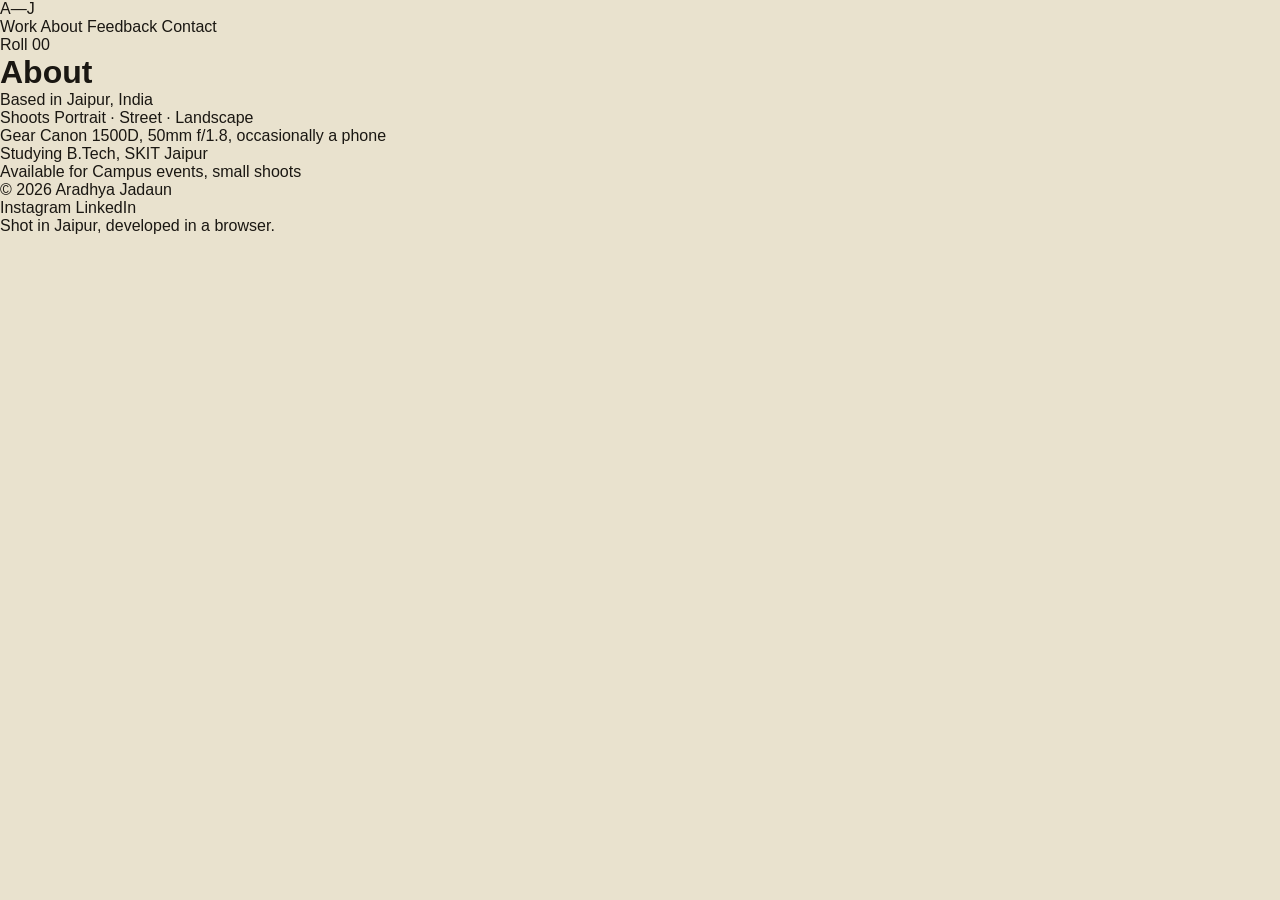
==== about.html @ 33d5e40a "Add About page with HTML structure This file contains the HTML structure for the About page, includi" ====
<!DOCTYPE html>
<html lang="en">
<head>
<meta charset="UTF-8">
<meta name="viewport" content="width=device-width, initial-scale=1.0">
<title>About — ARADHYA Photography</title>
<meta name="description" content="Photography portfolio of Aradhya Jadaun — portraits, street, and landscape work shot in Jaipur, India.">
<link rel="stylesheet" href="style.css">
</head>
<body>

<nav class="navbar">
  <a href="index.html" class="logo">A—J</a>
  <div class="nav-links">
    <a href="work.html">Work</a>
    <a href="about.html">About</a>
    <a href="feedback.html">Feedback</a>
    <a href="contact.html">Contact</a>
  </div>
</nav>

<main class="page-content">
  <p class="roll-label">Roll 00</p>
  <h1>About</h1>

  <div class="about-details">
    <div class="detail-row">
      <span class="detail-label">Based in</span>
      <span class="detail-value">Jaipur, India</span>
    </div>
    <div class="detail-row">
      <span class="detail-label">Shoots</span>
      <span class="detail-value">Portrait · Street · Landscape</span>
    </div>
    <div class="detail-row">
      <span class="detail-label">Gear</span>
      <span class="detail-value">Canon 1500D, 50mm f/1.8, occasionally a phone</span>
    </div>
    <div class="detail-row">
      <span class="detail-label">Studying</span>
      <span class="detail-value">B.Tech, SKIT Jaipur</span>
    </div>
    <div class="detail-row">
      <span class="detail-label">Available for</span>
      <span class="detail-value">Campus events, small shoots</span>
    </div>
  </div>
</main>

<footer>
  <p>© 2026 Aradhya Jadaun</p>
  <div class="footer-links">
    <a href="https://instagram.com/yourhandle" target="_blank">Instagram</a>
    <a href="https://linkedin.com/in/yourhandle" target="_blank">LinkedIn</a>
  </div>
  <p class="footer-note">Shot in Jaipur, developed in a browser.</p>
</footer>

<script src="script.js"></script>
</body>
</html>
---- style.css ----
/* =========================================================
   TOKENS — "Contact Sheet" design system
   Palette pulled from an actual photographic process: warm
   exposed paper + ink black, with cyanotype blue (the oldest
   photo-printing process — Prussian blue on paper) as the
   single accent instead of the usual terracotta/cream combo.
   ========================================================= */
:root {
  --paper:      #E9E2CE;
  --paper-2:    #DCD2B4;
  --ink:        #1A1712;
  --ink-soft:   #3B3527;
  --ash:        #756D58;
  --frame-line: #C7BC9B;
  --cyan:  #2955A3;
  --cyan-dim: #1E3E7D;

  --font-display: 'Fraunces', serif;
  --font-ui:      'Space Grotesk', sans-serif;
  --font-mono:    'IBM Plex Mono', monospace;

  --max: 1180px;
}

* { margin: 0; padding: 0; box-sizing: border-box; }

html { scroll-behavior: smooth; }

body {
  background: var(--paper);
  color: var(--ink);
  font-family: var(--font-ui);
  overflow-x: hidden;
  position: relative;
}

@media (prefers-reduced-motion: reduce) {
  html { scroll-behavior: auto; }
  * { animation-duration: 0.01ms !important; transition-duration: 0.01ms !important; }
}

a { color: inherit; text-decoration: none; }

/* film grain texture overlay */

/* =========================================================
   SCROLL PROGRESS — thin filmstrip-style bar tracking scroll
   ========================================================= */
.scroll-progress {
  position: fixed; top: 0; left: 0; height: 3px;
  width: 0%; z-index: 1000;
  background: var(--cyan);
  transition: width 0.1s linear;
}

/* =========================================================
   PAGE LOAD — subtle "developing" fade-in, pure CSS so it
   always plays even if JS is slow to attach.
   ========================================================= */
body {
  animation: developIn 0.7s ease forwards;
}
@keyframes developIn {
  from { opacity: 0; }
  to   { opacity: 1; }
}

.grain {
  position: fixed; inset: 0; pointer-events: none; z-index: 999;
  opacity: 0.045; mix-blend-mode: multiply;
  background-image: url("data:image/svg+xml,%3Csvg xmlns='http://www.w3.org/2000/svg' width='120' height='120'%3E%3Cfilter id='n'%3E%3CfeTurbulence type='fractalNoise' baseFrequency='0.9' numOctaves='2' stitchTiles='stitch'/%3E%3C/filter%3E%3Crect width='100%25' height='100%25' filter='url(%23n)'/%3E%3C/svg%3E");
}

.eyebrow {
  font-family: var(--font-mono);
  font-size: 0.72rem;
  letter-spacing: 0.14em;
  text-transform: uppercase;
  color: var(--cyan);
}

.frame-no {
  font-family: var(--font-mono);
  font-size: 0.72rem;
  color: var(--ash);
}

/* =========================================================
   NAV
   ========================================================= */
.nav {
  position: sticky; top: 0; z-index: 100;
  display: flex; align-items: center; justify-content: space-between;
  padding: 1.4rem clamp(1.2rem, 5vw, 3.5rem);
  background: rgba(237, 234, 226, 0.86);
  backdrop-filter: blur(8px);
  border-bottom: 1px solid var(--frame-line);
}

.nav__mark {
  font-family: var(--font-display);
  font-weight: 600;
  font-size: 1.3rem;
  letter-spacing: 0.02em;
  display: flex;
  align-items: center;
}
.nav__logo {
  width: 40px;
  height: 40px;
  display: block;
  transition: transform 0.3s ease;
}
.nav__mark:hover .nav__logo { transform: rotate(8deg); }

.nav__links { display: flex; gap: 2.4rem; font-size: 0.92rem; }
.nav__links a { position: relative; padding-bottom: 2px; }
.nav__links a::after {
  content: ""; position: absolute; left: 0; bottom: -2px;
  width: 0; height: 1px; background: var(--cyan);
  transition: width 0.25s ease;
}
.nav__links a:hover::after { width: 100%; }
.nav__links a.active-link { color: var(--cyan); }
.nav__links a.active-link::after { width: 100%; }

/* =========================================================
   PAGE HEAD — small heading strip used on inner pages
   ========================================================= */
.page-head {
  max-width: var(--max);
  margin: 0 auto;
  padding: clamp(3rem, 7vw, 5rem) clamp(1.2rem, 5vw, 3.5rem) 0;
}
.page-head__title {
  font-family: var(--font-display);
  font-weight: 500;
  font-size: clamp(2.4rem, 6vw, 4rem);
  margin-top: 0.5rem;
}

/* =========================================================
   TEASER CARDS — homepage links out to the other pages
   ========================================================= */
.teaser {
  max-width: var(--max);
  margin: 0 auto;
  padding: clamp(3rem, 7vw, 5rem) clamp(1.2rem, 5vw, 3.5rem) 5rem;
}
.teaser__grid {
  display: grid;
  grid-template-columns: repeat(3, 1fr);
  gap: 1px;
  background: var(--frame-line);
  border: 1px solid var(--frame-line);
}
.teaser__card {
  background: var(--paper);
  padding: 2.2rem 1.8rem;
  display: flex; flex-direction: column; gap: 0.5rem;
  transition: background 0.2s ease;
}
.teaser__card:hover { background: var(--paper-2); }
.teaser__card h3 {
  font-family: var(--font-display);
  font-weight: 500;
  font-size: 1.4rem;
  margin-top: 0.6rem;
}
.teaser__card p {
  font-size: 0.88rem;
  color: var(--ink-soft);
  line-height: 1.5;
}
@media (max-width: 700px) {
  .teaser__grid { grid-template-columns: 1fr; }
}

.nav__toggle { display: none; flex-direction: column; gap: 5px; background: none; border: none; cursor: pointer; }
.nav__toggle span { width: 22px; height: 1.5px; background: var(--ink); }

/* =========================================================
   HERO + FILMSTRIP
   ========================================================= */
.hero {
  padding: clamp(3rem, 8vw, 6rem) clamp(1.2rem, 5vw, 3.5rem) 2rem;
  max-width: var(--max);
  margin: 0 auto;
}

.hero__title {
  font-family: var(--font-display);
  font-weight: 500;
  font-size: clamp(2.6rem, 7vw, 5rem);
  line-height: 1.02;
  margin: 0.8rem 0 1.4rem;
  max-width: 12ch;
}

.hero__sub {
  max-width: 46ch;
  color: var(--ink-soft);
  font-size: 1.02rem;
  line-height: 1.6;
  margin-bottom: 1.8rem;
}

.hero__cta {
  font-family: var(--font-mono);
  font-size: 0.85rem;
  border-bottom: 1px solid var(--ink);
  padding-bottom: 3px;
  transition: color 0.2s ease, border-color 0.2s ease;
}
.hero__cta:hover { color: var(--cyan); border-color: var(--cyan); }

/* the filmstrip: a horizontally auto-scrolling reel of frames,
   sprocket holes top & bottom, signature element of the page */
.filmstrip {
  margin-top: 3.2rem;
  background: var(--ink);
  border-radius: 6px;
  padding: 14px 0;
  overflow: hidden;
  position: relative;
}
.filmstrip::before, .filmstrip::after {
  content: "";
  position: absolute; left: 0; right: 0; height: 14px;
  background-image: radial-gradient(circle, var(--paper) 3px, transparent 3.2px);
  background-size: 28px 14px;
  background-position: 6px center;
}
.filmstrip::before { top: 0; }
.filmstrip::after { bottom: 0; }

.filmstrip__track {
  display: flex;
  gap: 10px;
  padding: 0 10px;
  width: max-content;
  animation: scrollFilm 34s linear infinite;
}
.filmstrip:hover .filmstrip__track { animation-play-state: paused; }

.filmstrip__frame {
  width: 150px; height: 190px;
  flex-shrink: 0;
  border: 1px solid #46433d;
  overflow: hidden;
  position: relative;
}
.filmstrip__frame img { width: 100%; height: 100%; object-fit: cover; filter: grayscale(0.35) contrast(1.05); }
.filmstrip__frame span {
  position: absolute; bottom: 4px; left: 6px;
  font-family: var(--font-mono); font-size: 0.62rem; color: var(--paper);
  opacity: 0.75;
}

@keyframes scrollFilm {
  from { transform: translateX(0); }
  to   { transform: translateX(-50%); }
}

/* =========================================================
   ABOUT
   ========================================================= */
.about {
  max-width: var(--max);
  margin: 0 auto;
  padding: clamp(4rem, 8vw, 7rem) clamp(1.2rem, 5vw, 3.5rem);
  display: grid;
  grid-template-columns: 140px 1fr;
  gap: 2rem;
  border-top: 1px solid var(--frame-line);
}

.about__label { display: flex; flex-direction: column; gap: 0.4rem; }

.about__lead {
  font-family: var(--font-display);
  font-style: italic;
  font-size: clamp(1.3rem, 2.4vw, 1.7rem);
  line-height: 1.45;
  max-width: 34ch;
  margin-bottom: 2.2rem;
  color: var(--ink-soft);
}

.about__meta { max-width: 40ch; }
.meta__row {
  display: flex; justify-content: space-between; gap: 1rem;
  padding: 0.75rem 0;
  border-top: 1px solid var(--frame-line);
  font-size: 0.9rem;
}
.meta__row span:first-child { color: var(--ash); font-family: var(--font-mono); font-size: 0.78rem; }
.meta__row:last-child { border-bottom: 1px solid var(--frame-line); }

/* =========================================================
   WORK / CONTACT SHEET
   ========================================================= */
.work {
  max-width: var(--max);
  margin: 0 auto;
  padding: clamp(3rem, 6vw, 5rem) clamp(1.2rem, 5vw, 3.5rem) 5rem;
}

.work__head {
  display: flex; justify-content: space-between; align-items: flex-end;
  flex-wrap: wrap; gap: 1.4rem;
  margin-bottom: 2.4rem;
}

.work__title {
  font-family: var(--font-display);
  font-weight: 500;
  font-size: clamp(1.8rem, 3.6vw, 2.6rem);
  margin-top: 0.3rem;
}

.filters { display: flex; gap: 0.5rem; }
.filter {
  font-family: var(--font-mono);
  font-size: 0.78rem;
  background: transparent;
  border: 1px solid var(--frame-line);
  border-radius: 20px;
  padding: 0.4rem 0.9rem;
  cursor: pointer;
  color: var(--ink-soft);
  transition: all 0.2s ease;
}
.filter:hover { border-color: var(--ink); }
.filter.active { background: var(--ink); color: var(--paper); border-color: var(--ink); }

.sheet {
  display: grid;
  grid-template-columns: repeat(3, 1fr);
  gap: 1.6rem;
}

.frame {
  position: relative;
  cursor: pointer;
  opacity: 0;
  transform: translateY(18px);
  transition: opacity 0.6s ease, transform 0.6s ease;
}
.frame.in-view { opacity: 1; transform: translateY(0); }
.frame.hide { display: none; }
.frame--wide { grid-column: span 2; }

.frame__id {
  position: absolute; top: 8px; left: 8px; z-index: 2;
  font-family: var(--font-mono); font-size: 0.68rem;
  color: var(--paper); background: rgba(27,25,23,0.55);
  padding: 2px 6px; border-radius: 2px;
}

.frame__img {
  aspect-ratio: 4 / 5;
  overflow: hidden;
  background: var(--paper-2);
  border: 1px solid var(--frame-line);
}
.frame--wide .frame__img { aspect-ratio: 16 / 10; }

.frame__img img {
  width: 100%; height: 100%; object-fit: cover; display: block;
  filter: grayscale(0.08) contrast(1.03);
  transition: transform 0.5s ease, filter 0.4s ease;
}
.frame:hover .frame__img img { transform: scale(1.045); filter: grayscale(0) contrast(1.06); }

.frame__exif {
  font-family: var(--font-mono);
  font-size: 0.68rem;
  color: var(--ash);
  letter-spacing: 0.01em;
  padding-top: 0.5rem;
}

@media (max-width: 860px) {
  .sheet { grid-template-columns: repeat(2, 1fr); }
  .frame--wide { grid-column: span 2; }
}
@media (max-width: 540px) {
  .sheet { grid-template-columns: 1fr; }
  .frame--wide { grid-column: span 1; }
}

/* =========================================================
   LIGHTBOX
   ========================================================= */
.lightbox {
  position: fixed; inset: 0; z-index: 200;
  background: rgba(15,14,13,0.94);
  display: flex; flex-direction: column; align-items: center; justify-content: center;
  gap: 1rem; padding: 2rem;
  opacity: 0; pointer-events: none;
  transition: opacity 0.25s ease;
}
.lightbox.open { opacity: 1; pointer-events: all; }
.lightbox img { max-width: min(88vw, 900px); max-height: 76vh; object-fit: contain; }
.lightbox__caption { font-family: var(--font-mono); font-size: 0.8rem; color: var(--paper); opacity: 0.75; }
.lightbox__close {
  position: absolute; top: 1.4rem; right: 1.6rem;
  background: none; border: none; color: var(--paper);
  font-size: 2rem; cursor: pointer; line-height: 1;
}

/* =========================================================
   CONTACT
   ========================================================= */
.contact { background: var(--ink); color: var(--paper); }
.contact__inner {
  max-width: var(--max); margin: 0 auto;
  padding: clamp(4rem, 8vw, 7rem) clamp(1.2rem, 5vw, 3.5rem);
}
.contact .eyebrow { color: var(--cyan); }
.contact__title {
  font-family: var(--font-display);
  font-weight: 500;
  font-size: clamp(2rem, 5vw, 3.2rem);
  margin: 0.6rem 0 2.4rem;
}

.contact__form { max-width: 480px; display: flex; flex-direction: column; gap: 1.3rem; }
.field { display: flex; flex-direction: column; gap: 0.4rem; }
.field label { font-family: var(--font-mono); font-size: 0.75rem; color: #B8B2A4; text-transform: uppercase; letter-spacing: 0.06em; }
.field input, .field textarea {
  background: transparent;
  border: none;
  border-bottom: 1px solid #46433d;
  color: var(--paper);
  font-family: var(--font-ui);
  font-size: 1rem;
  padding: 0.5rem 0.1rem;
  resize: none;
}
.field input:focus, .field textarea:focus {
  outline: none; border-color: var(--cyan);
}

.submit-btn {
  align-self: flex-start;
  margin-top: 0.5rem;
  background: var(--cyan);
  color: var(--paper);
  border: none;
  font-family: var(--font-mono);
  font-size: 0.85rem;
  padding: 0.8rem 1.6rem;
  border-radius: 3px;
  cursor: pointer;
  transition: background 0.2s ease;
}
.submit-btn:hover { background: var(--cyan-dim); }
.form-status { font-family: var(--font-mono); font-size: 0.78rem; color: #9c9788; min-height: 1em; }

/* =========================================================
   FOOTER
   ========================================================= */
.footer {
  display: flex; justify-content: space-between; flex-wrap: wrap; gap: 0.6rem;
  padding: 1.6rem clamp(1.2rem, 5vw, 3.5rem);
  font-family: var(--font-mono);
  font-size: 0.72rem;
  color: var(--ash);
  background: var(--ink);
  border-top: 1px solid #37332e;
}

.footer__socials { display: flex; gap: 1.2rem; }
.footer__socials a {
  color: var(--ash);
  transition: color 0.2s ease;
}
.footer__socials a:hover { color: var(--cyan); }

/* =========================================================
   CHAT ASSISTANT
   ========================================================= */
.chat-toggle {
  position: fixed;
  bottom: 22px;
  right: 88px;
  z-index: 500;
  width: 54px;
  height: 54px;
  border-radius: 50%;
  background: var(--ink);
  color: var(--paper);
  border: none;
  display: flex;
  align-items: center;
  justify-content: center;
  cursor: pointer;
  box-shadow: 0 4px 14px rgba(0,0,0,0.25);
  transition: transform 0.2s ease, box-shadow 0.2s ease;
}
.chat-toggle:hover { transform: scale(1.08); box-shadow: 0 6px 18px rgba(0,0,0,0.3); }

.chat-panel {
  position: fixed;
  bottom: 90px;
  right: 22px;
  z-index: 600;
  width: min(340px, calc(100vw - 32px));
  height: 440px;
  max-height: calc(100vh - 120px);
  background: var(--paper);
  border: 1px solid var(--frame-line);
  border-radius: 10px;
  box-shadow: 0 12px 32px rgba(0,0,0,0.28);
  display: flex;
  flex-direction: column;
  overflow: hidden;
  opacity: 0;
  transform: translateY(12px);
  pointer-events: none;
  transition: opacity 0.22s ease, transform 0.22s ease;
}
.chat-panel.open { opacity: 1; transform: translateY(0); pointer-events: all; }

.chat-panel__head {
  background: var(--ink);
  color: var(--paper);
  padding: 0.9rem 1.1rem;
  display: flex; justify-content: space-between; align-items: flex-start;
}
.chat-panel__title { font-family: var(--font-ui); font-weight: 500; font-size: 0.92rem; }
.chat-panel__sub { font-family: var(--font-mono); font-size: 0.68rem; color: var(--cyan); margin-top: 2px; }
.chat-panel__close { background: none; border: none; color: var(--paper); font-size: 1.4rem; cursor: pointer; line-height: 1; }

.chat-panel__messages {
  flex: 1;
  overflow-y: auto;
  padding: 1rem;
  display: flex; flex-direction: column; gap: 0.6rem;
}
.chat-msg {
  font-size: 0.85rem;
  line-height: 1.45;
  padding: 0.55rem 0.75rem;
  border-radius: 8px;
  max-width: 88%;
}
.chat-msg--bot { background: var(--paper-2); color: var(--ink-soft); align-self: flex-start; border-bottom-left-radius: 2px; }
.chat-msg--user { background: var(--cyan); color: #fff; align-self: flex-end; border-bottom-right-radius: 2px; }

.chat-panel__quick {
  display: flex; flex-wrap: wrap; gap: 0.4rem;
  padding: 0 1rem 0.7rem;
}
.chat-panel__quick button {
  font-family: var(--font-mono);
  font-size: 0.68rem;
  background: transparent;
  border: 1px solid var(--frame-line);
  border-radius: 14px;
  padding: 0.3rem 0.65rem;
  cursor: pointer;
  color: var(--ink-soft);
}
.chat-panel__quick button:hover { border-color: var(--cyan); color: var(--cyan); }

.chat-panel__input {
  display: flex;
  border-top: 1px solid var(--frame-line);
}
.chat-panel__input input {
  flex: 1;
  border: none;
  background: transparent;
  padding: 0.8rem 1rem;
  font-family: var(--font-ui);
  font-size: 0.85rem;
  color: var(--ink);
}
.chat-panel__input input:focus { outline: none; }
.chat-panel__input button {
  border: none;
  background: transparent;
  color: var(--cyan);
  font-size: 1.1rem;
  padding: 0 1rem;
  cursor: pointer;
}

@media (max-width: 700px) {
  .chat-toggle { right: 78px; bottom: 16px; width: 48px; height: 48px; }
  .chat-panel { right: 16px; bottom: 78px; }
}

/* =========================================================
   WHATSAPP FLOATING BUTTON
   ========================================================= */
.whatsapp-btn {
  position: fixed;
  bottom: 22px;
  right: 22px;
  z-index: 500;
  width: 54px;
  height: 54px;
  border-radius: 50%;
  background: #25D366;
  color: #fff;
  display: flex;
  align-items: center;
  justify-content: center;
  box-shadow: 0 4px 14px rgba(0,0,0,0.25);
  transition: transform 0.2s ease, box-shadow 0.2s ease;
}
.whatsapp-btn:hover {
  transform: scale(1.08);
  box-shadow: 0 6px 18px rgba(0,0,0,0.3);
}

@media (max-width: 700px) {
  .whatsapp-btn { bottom: 16px; right: 16px; width: 48px; height: 48px; }
}

/* =========================================================
   RESPONSIVE NAV
   ========================================================= */
@media (max-width: 700px) {
  .nav__links {
    position: fixed; top: 64px; left: 0; right: 0;
    background: var(--paper);
    flex-direction: column; gap: 0;
    border-bottom: 1px solid var(--frame-line);
    transform: translateY(-120%);
    transition: transform 0.3s ease;
  }
  .nav__links.open { transform: translateY(0); }
  .nav__links a { padding: 1rem 1.4rem; border-top: 1px solid var(--frame-line); }
  .nav__toggle { display: flex; }
  .about { grid-template-columns: 1fr; }
}
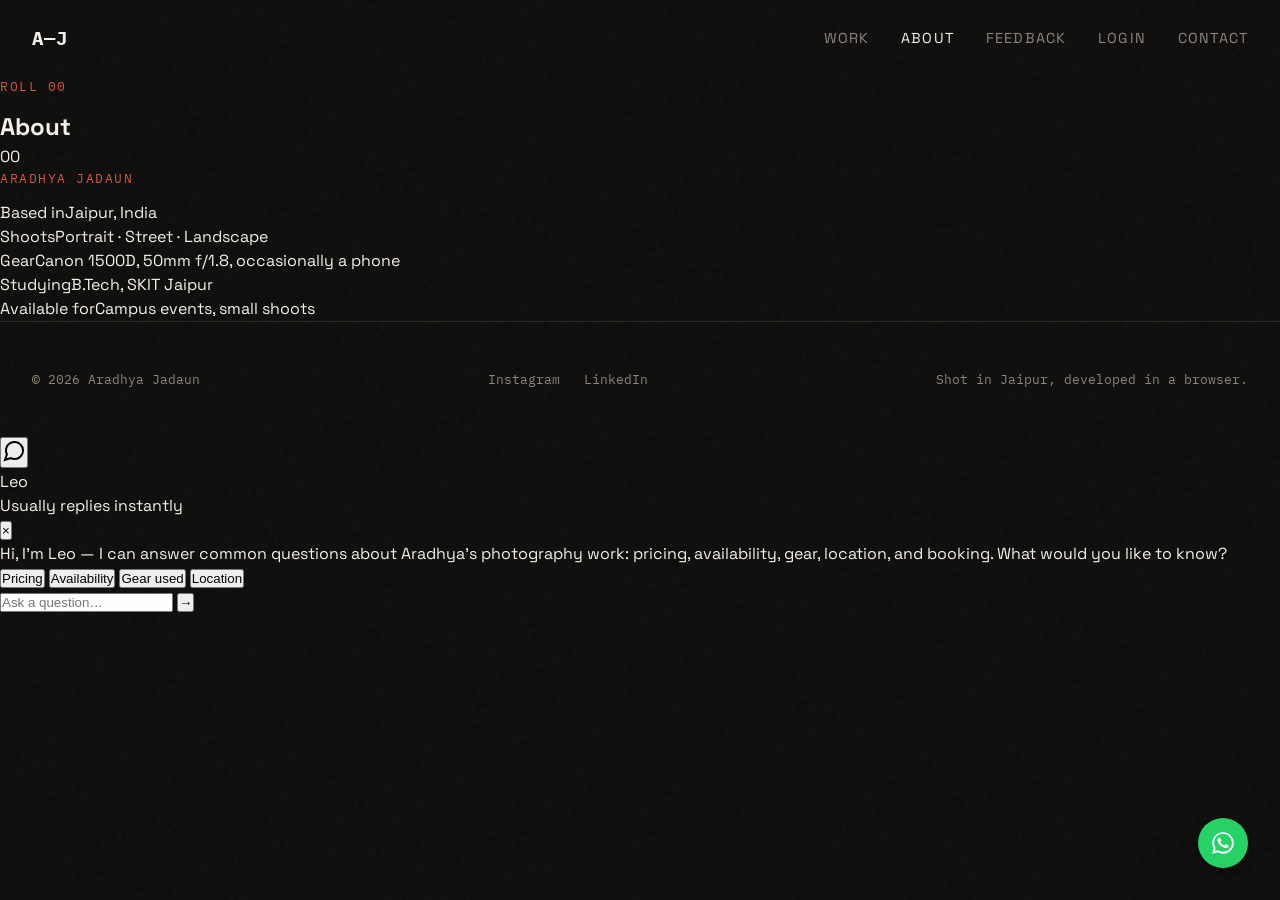
==== commit 8e28ed1d: "Update About page metadata and structure" ====
--- a/about.html
+++ b/about.html
@@ -3,58 +3,96 @@
 <head>
 <meta charset="UTF-8">
 <meta name="viewport" content="width=device-width, initial-scale=1.0">
-<title>About — ARADHYA Photography</title>
-<meta name="description" content="Photography portfolio of Aradhya Jadaun — portraits, street, and landscape work shot in Jaipur, India.">
+<title>About — ARADHYA</title>
+<meta name="description" content="About Aradhya Jadaun, a Jaipur-based photographer shooting portraits, street, and landscape work.">
+<meta property="og:title" content="About — Aradhya Jadaun">
+<meta property="og:description" content="About Aradhya Jadaun, a Jaipur-based photographer shooting portraits, street, and landscape work.">
+<meta property="og:type" content="website">
+<meta name="twitter:card" content="summary">
+<link rel="preconnect" href="https://fonts.googleapis.com">
+<link href="https://fonts.googleapis.com/css2?family=Fraunces:ital,opsz,wght@0,9..144,300;0,9..144,500;0,9..144,600;1,9..144,400&family=Space+Grotesk:wght@400;500;700&family=IBM+Plex+Mono:wght@400;500&display=swap" rel="stylesheet">
 <link rel="stylesheet" href="style.css">
 </head>
 <body>
 
-<nav class="navbar">
-  <a href="index.html" class="logo">A—J</a>
-  <div class="nav-links">
+<div class="scroll-progress" id="scrollProgress"></div>
+<div class="grain"></div>
+
+<header class="nav" id="nav">
+  <a href="index.html" class="nav__mark">A—J</a>
+  <nav class="nav__links">
     <a href="work.html">Work</a>
-    <a href="about.html">About</a>
+    <a href="about.html" class="active-link">About</a>
     <a href="feedback.html">Feedback</a>
+    <a href="login.html">Login</a>
     <a href="contact.html">Contact</a>
+  </nav>
+  <button class="nav__toggle" id="navToggle" aria-label="Toggle menu">
+    <span></span><span></span>
+  </button>
+</header>
+
+<section class="page-head">
+  <p class="eyebrow">Roll 00</p>
+  <h1 class="page-head__title">About</h1>
+</section>
+
+<section class="about" id="about">
+  <div class="about__label">
+    <span class="frame-no">00</span>
+    <p class="eyebrow">Aradhya Jadaun</p>
   </div>
-</nav>
-
-<main class="page-content">
-  <p class="roll-label">Roll 00</p>
-  <h1>About</h1>
-
-  <div class="about-details">
-    <div class="detail-row">
-      <span class="detail-label">Based in</span>
-      <span class="detail-value">Jaipur, India</span>
-    </div>
-    <div class="detail-row">
-      <span class="detail-label">Shoots</span>
-      <span class="detail-value">Portrait · Street · Landscape</span>
-    </div>
-    <div class="detail-row">
-      <span class="detail-label">Gear</span>
-      <span class="detail-value">Canon 1500D, 50mm f/1.8, occasionally a phone</span>
-    </div>
-    <div class="detail-row">
-      <span class="detail-label">Studying</span>
-      <span class="detail-value">B.Tech, SKIT Jaipur</span>
-    </div>
-    <div class="detail-row">
-      <span class="detail-label">Available for</span>
-      <span class="detail-value">Campus events, small shoots</span>
+  <div class="about__body">
+    <div class="about__meta">
+      <div class="meta__row"><span>Based in</span><span>Jaipur, India</span></div>
+      <div class="meta__row"><span>Shoots</span><span>Portrait · Street · Landscape</span></div>
+      <div class="meta__row"><span>Gear</span><span>Canon 1500D, 50mm f/1.8, occasionally a phone</span></div>
+      <div class="meta__row"><span>Studying</span><span>B.Tech, SKIT Jaipur</span></div>
+      <div class="meta__row"><span>Available for</span><span>Campus events, small shoots</span></div>
     </div>
   </div>
-</main>
+</section>
 
-<footer>
-  <p>© 2026 Aradhya Jadaun</p>
-  <div class="footer-links">
-    <a href="https://instagram.com/yourhandle" target="_blank">Instagram</a>
-    <a href="https://linkedin.com/in/yourhandle" target="_blank">LinkedIn</a>
+<footer class="footer">
+  <span>© 2026 Aradhya Jadaun</span>
+  <div class="footer__socials">
+    <a href="https://instagram.com/yourhandle" target="_blank" rel="noopener">Instagram</a>
+    <a href="https://linkedin.com/in/yourhandle" target="_blank" rel="noopener">LinkedIn</a>
   </div>
-  <p class="footer-note">Shot in Jaipur, developed in a browser.</p>
+  <span>Shot in Jaipur, developed in a browser.</span>
 </footer>
+
+<a href="https://wa.me/917300084275?text=Hi%20Aradhya%2C%20I%20wanted%20to%20ask%20about%20a%20shoot" target="_blank" rel="noopener" class="whatsapp-btn" aria-label="Chat on WhatsApp">
+  <svg viewBox="0 0 24 24" width="26" height="26" fill="currentColor"><path d="M12.04 2C6.58 2 2.13 6.45 2.13 11.91c0 1.75.46 3.45 1.32 4.95L2 22l5.28-1.38a9.9 9.9 0 0 0 4.76 1.21h.01c5.46 0 9.9-4.45 9.9-9.91C21.96 6.45 17.5 2 12.04 2zm0 18.06h-.01a8.2 8.2 0 0 1-4.19-1.15l-.3-.18-3.13.82.84-3.05-.2-.31a8.2 8.2 0 0 1-1.26-4.38c0-4.54 3.7-8.24 8.26-8.24 2.21 0 4.28.86 5.84 2.42a8.19 8.19 0 0 1 2.42 5.83c0 4.54-3.7 8.24-8.27 8.24zm4.52-6.17c-.25-.12-1.47-.72-1.69-.81-.23-.08-.39-.12-.56.13-.17.25-.64.81-.78.97-.14.17-.29.19-.54.06-.25-.12-1.04-.38-1.99-1.22-.73-.66-1.23-1.46-1.37-1.71-.14-.25-.02-.38.11-.51.11-.11.25-.29.37-.43.12-.14.16-.25.25-.41.08-.17.04-.31-.02-.44-.06-.12-.56-1.36-.77-1.86-.2-.48-.41-.42-.56-.42-.14-.01-.31-.01-.48-.01s-.44.06-.67.31c-.23.25-.87.85-.87 2.08 0 1.22.89 2.41 1.02 2.57.12.17 1.75 2.67 4.24 3.75.59.26 1.06.41 1.42.52.6.19 1.14.16 1.57.1.48-.07 1.47-.6 1.68-1.18.21-.58.21-1.07.14-1.18-.06-.1-.23-.16-.48-.29z"/></svg>
+</a>
+
+<!-- ===== CHAT ASSISTANT ===== -->
+<button class="chat-toggle" id="chatToggle" aria-label="Open chat with Leo">
+  <svg viewBox="0 0 24 24" width="24" height="24" fill="none" stroke="currentColor" stroke-width="2"><path d="M21 11.5a8.38 8.38 0 0 1-.9 3.8 8.5 8.5 0 0 1-7.6 4.7 8.38 8.38 0 0 1-3.8-.9L3 21l1.9-5.7a8.38 8.38 0 0 1-.9-3.8 8.5 8.5 0 0 1 4.7-7.6 8.38 8.38 0 0 1 3.8-.9h.5a8.48 8.48 0 0 1 8 8v.5z"/></svg>
+</button>
+
+<div class="chat-panel" id="chatPanel">
+  <div class="chat-panel__head">
+    <div>
+      <p class="chat-panel__title">Leo</p>
+      <p class="chat-panel__sub">Usually replies instantly</p>
+    </div>
+    <button class="chat-panel__close" id="chatClose" aria-label="Close chat">&times;</button>
+  </div>
+  <div class="chat-panel__messages" id="chatMessages">
+    <div class="chat-msg chat-msg--bot">Hi, I'm Leo — I can answer common questions about Aradhya's photography work: pricing, availability, gear, location, and booking. What would you like to know?</div>
+  </div>
+  <div class="chat-panel__quick" id="chatQuick">
+    <button data-q="pricing">Pricing</button>
+    <button data-q="availability">Availability</button>
+    <button data-q="gear">Gear used</button>
+    <button data-q="location">Location</button>
+  </div>
+  <form class="chat-panel__input" id="chatForm">
+    <input type="text" id="chatInput" placeholder="Ask a question…" autocomplete="off">
+    <button type="submit" aria-label="Send">&rarr;</button>
+  </form>
+</div>
 
 <script src="script.js"></script>
 </body>
--- a/style.css
+++ b/style.css
@@ -1,361 +1,338 @@
 /* =========================================================
-   TOKENS — "Contact Sheet" design system
-   Palette pulled from an actual photographic process: warm
-   exposed paper + ink black, with cyanotype blue (the oldest
-   photo-printing process — Prussian blue on paper) as the
-   single accent instead of the usual terracotta/cream combo.
+   VARIABLES & DESIGN SYSTEM
    ========================================================= */
 :root {
-  --paper:      #E9E2CE;
-  --paper-2:    #DCD2B4;
-  --ink:        #1A1712;
-  --ink-soft:   #3B3527;
-  --ash:        #756D58;
-  --frame-line: #C7BC9B;
-  --cyan:  #2955A3;
-  --cyan-dim: #1E3E7D;
+  --ink: #0f0e0d;
+  --paper: #f4f1ea;
+  --paper-2: #e8e3d8;
+  --ash: #8c857b;
+  --frame-line: #2a2723;
+  --accent: #d95338;
+  --cyan: #4a90e2;
 
   --font-display: 'Fraunces', serif;
-  --font-ui:      'Space Grotesk', sans-serif;
-  --font-mono:    'IBM Plex Mono', monospace;
-
-  --max: 1180px;
-}
-
-* { margin: 0; padding: 0; box-sizing: border-box; }
-
-html { scroll-behavior: smooth; }
+  --font-sans: 'Space Grotesk', sans-serif;
+  --font-mono: 'IBM Plex Mono', monospace;
+
+  --max: 1280px;
+}
+
+* {
+  box-sizing: border-box;
+  margin: 0;
+  padding: 0;
+}
+
+html {
+  scroll-behavior: smooth;
+  background-color: var(--ink);
+  color: var(--paper);
+  font-family: var(--font-sans);
+}
 
 body {
+  overflow-x: hidden;
+  line-height: 1.5;
+}
+
+/* Scroll Progress & Grain Background Effect */
+.scroll-progress {
+  position: fixed;
+  top: 0;
+  left: 0;
+  height: 3px;
+  background: var(--accent);
+  z-index: 1000;
+  width: 0%;
+}
+
+.grain {
+  position: fixed;
+  inset: 0;
+  pointer-events: none;
+  z-index: 999;
+  opacity: 0.03;
+  background-image: url("data:image/svg+xml,%3Csvg viewBox='0 0 200 200' xmlns='http://www.w3.org/2000/svg'%3E%3Cfilter id='noiseFilter'%3E%3CfeTurbulence type='fractalNoise' baseFrequency='0.8' numOctaves='3' stitchTiles='stitch'/%3E%3C/filter%3E%3Crect width='100%25' height='100%25' filter='url(%23noiseFilter)'/%3E%3C/svg%3E");
+}
+
+/* =========================================================
+   NAVIGATION BAR
+   ========================================================= */
+.nav {
+  display: flex;
+  justify-content: space-between;
+  align-items: center;
+  padding: 1.5rem 2rem;
+  max-width: var(--max);
+  margin: 0 auto;
+  position: relative;
+  z-index: 100;
+}
+
+.nav__mark {
+  font-family: var(--font-mono);
+  font-weight: 700;
+  font-size: 1.2rem;
+  color: var(--paper);
+  text-decoration: none;
+  letter-spacing: 0.05em;
+}
+
+.nav__links {
+  display: flex;
+  gap: 2rem;
+}
+
+.nav__links a {
+  color: var(--ash);
+  text-decoration: none;
+  font-size: 0.9rem;
+  text-transform: uppercase;
+  letter-spacing: 0.08em;
+  transition: color 0.3s ease;
+}
+
+.nav__links a:hover,
+.nav__links a.active-link {
+  color: var(--paper);
+}
+
+.nav__toggle {
+  display: none;
+  background: none;
+  border: none;
+  cursor: pointer;
+  flex-direction: column;
+  gap: 5px;
+}
+
+.nav__toggle span {
+  width: 24px;
+  height: 2px;
+  background: var(--paper);
+}
+
+/* =========================================================
+   HERO SECTION (HOME PAGE)
+   ========================================================= */
+.hero {
+  max-width: var(--max);
+  margin: 0 auto;
+  padding: 4rem 2rem;
+  display: grid;
+  grid-template-columns: 1fr 1fr;
+  gap: 3rem;
+  align-items: center;
+  min-height: 80vh;
+}
+
+.eyebrow {
+  font-family: var(--font-mono);
+  font-size: 0.8rem;
+  color: var(--accent);
+  letter-spacing: 0.12em;
+  text-transform: uppercase;
+  margin-bottom: 0.8rem;
+}
+
+.hero__title {
+  font-family: var(--font-display);
+  font-size: clamp(2.5rem, 5vw, 4rem);
+  line-height: 1.1;
+  font-weight: 500;
+  margin-bottom: 1.2rem;
+}
+
+.hero__subtitle {
+  color: var(--ash);
+  font-size: 1.1rem;
+  margin-bottom: 2rem;
+  max-width: 480px;
+}
+
+.hero__cta {
+  display: flex;
+  gap: 1rem;
+}
+
+.btn {
+  display: inline-block;
+  padding: 0.8rem 1.6rem;
+  border-radius: 2px;
+  font-family: var(--font-mono);
+  font-size: 0.85rem;
+  text-decoration: none;
+  transition: all 0.3s ease;
+}
+
+.btn--primary {
   background: var(--paper);
   color: var(--ink);
-  font-family: var(--font-ui);
-  overflow-x: hidden;
-  position: relative;
-}
-
-@media (prefers-reduced-motion: reduce) {
-  html { scroll-behavior: auto; }
-  * { animation-duration: 0.01ms !important; transition-duration: 0.01ms !important; }
-}
-
-a { color: inherit; text-decoration: none; }
-
-/* film grain texture overlay */
-
-/* =========================================================
-   SCROLL PROGRESS — thin filmstrip-style bar tracking scroll
-   ========================================================= */
-.scroll-progress {
-  position: fixed; top: 0; left: 0; height: 3px;
-  width: 0%; z-index: 1000;
-  background: var(--cyan);
-  transition: width 0.1s linear;
-}
-
-/* =========================================================
-   PAGE LOAD — subtle "developing" fade-in, pure CSS so it
-   always plays even if JS is slow to attach.
-   ========================================================= */
-body {
-  animation: developIn 0.7s ease forwards;
-}
-@keyframes developIn {
-  from { opacity: 0; }
-  to   { opacity: 1; }
-}
-
-.grain {
-  position: fixed; inset: 0; pointer-events: none; z-index: 999;
-  opacity: 0.045; mix-blend-mode: multiply;
-  background-image: url("data:image/svg+xml,%3Csvg xmlns='http://www.w3.org/2000/svg' width='120' height='120'%3E%3Cfilter id='n'%3E%3CfeTurbulence type='fractalNoise' baseFrequency='0.9' numOctaves='2' stitchTiles='stitch'/%3E%3C/filter%3E%3Crect width='100%25' height='100%25' filter='url(%23n)'/%3E%3C/svg%3E");
-}
-
-.eyebrow {
-  font-family: var(--font-mono);
-  font-size: 0.72rem;
-  letter-spacing: 0.14em;
-  text-transform: uppercase;
-  color: var(--cyan);
-}
-
-.frame-no {
-  font-family: var(--font-mono);
-  font-size: 0.72rem;
-  color: var(--ash);
-}
-
-/* =========================================================
-   NAV
-   ========================================================= */
-.nav {
-  position: sticky; top: 0; z-index: 100;
-  display: flex; align-items: center; justify-content: space-between;
-  padding: 1.4rem clamp(1.2rem, 5vw, 3.5rem);
-  background: rgba(237, 234, 226, 0.86);
-  backdrop-filter: blur(8px);
-  border-bottom: 1px solid var(--frame-line);
-}
-
-.nav__mark {
-  font-family: var(--font-display);
-  font-weight: 600;
-  font-size: 1.3rem;
-  letter-spacing: 0.02em;
-  display: flex;
-  align-items: center;
-}
-.nav__logo {
-  width: 40px;
-  height: 40px;
+}
+
+.btn--primary:hover {
+  background: var(--paper-2);
+}
+
+.btn--secondary {
+  border: 1px solid var(--frame-line);
+  color: var(--paper);
+}
+
+.btn--secondary:hover {
+  border-color: var(--paper);
+}
+
+.hero__image {
+  aspect-ratio: 4 / 3;
+  overflow: hidden;
+  border: 1px solid var(--frame-line);
+}
+
+.hero__image img {
+  width: 100%;
+  height: 100%;
+  object-fit: cover;
   display: block;
-  transition: transform 0.3s ease;
-}
-.nav__mark:hover .nav__logo { transform: rotate(8deg); }
-
-.nav__links { display: flex; gap: 2.4rem; font-size: 0.92rem; }
-.nav__links a { position: relative; padding-bottom: 2px; }
-.nav__links a::after {
-  content: ""; position: absolute; left: 0; bottom: -2px;
-  width: 0; height: 1px; background: var(--cyan);
-  transition: width 0.25s ease;
-}
-.nav__links a:hover::after { width: 100%; }
-.nav__links a.active-link { color: var(--cyan); }
-.nav__links a.active-link::after { width: 100%; }
-
-/* =========================================================
-   PAGE HEAD — small heading strip used on inner pages
-   ========================================================= */
-.page-head {
+}
+
+/* =========================================================
+   FEATURED GRID SECTION
+   ========================================================= */
+.featured {
   max-width: var(--max);
   margin: 0 auto;
-  padding: clamp(3rem, 7vw, 5rem) clamp(1.2rem, 5vw, 3.5rem) 0;
-}
-.page-head__title {
+  padding: 4rem 2rem;
+}
+
+.featured__head {
+  margin-bottom: 2.5rem;
+}
+
+.featured__head h2 {
   font-family: var(--font-display);
-  font-weight: 500;
-  font-size: clamp(2.4rem, 6vw, 4rem);
-  margin-top: 0.5rem;
-}
-
-/* =========================================================
-   TEASER CARDS — homepage links out to the other pages
-   ========================================================= */
-.teaser {
-  max-width: var(--max);
-  margin: 0 auto;
-  padding: clamp(3rem, 7vw, 5rem) clamp(1.2rem, 5vw, 3.5rem) 5rem;
-}
-.teaser__grid {
+  font-size: 2rem;
+}
+
+.featured__grid {
   display: grid;
   grid-template-columns: repeat(3, 1fr);
-  gap: 1px;
-  background: var(--frame-line);
+  gap: 1.8rem;
+}
+
+.featured__card {
   border: 1px solid var(--frame-line);
-}
-.teaser__card {
-  background: var(--paper);
-  padding: 2.2rem 1.8rem;
-  display: flex; flex-direction: column; gap: 0.5rem;
-  transition: background 0.2s ease;
-}
-.teaser__card:hover { background: var(--paper-2); }
-.teaser__card h3 {
-  font-family: var(--font-display);
-  font-weight: 500;
-  font-size: 1.4rem;
-  margin-top: 0.6rem;
-}
-.teaser__card p {
-  font-size: 0.88rem;
-  color: var(--ink-soft);
-  line-height: 1.5;
-}
-@media (max-width: 700px) {
-  .teaser__grid { grid-template-columns: 1fr; }
-}
-
-.nav__toggle { display: none; flex-direction: column; gap: 5px; background: none; border: none; cursor: pointer; }
-.nav__toggle span { width: 22px; height: 1.5px; background: var(--ink); }
-
-/* =========================================================
-   HERO + FILMSTRIP
-   ========================================================= */
-.hero {
-  padding: clamp(3rem, 8vw, 6rem) clamp(1.2rem, 5vw, 3.5rem) 2rem;
-  max-width: var(--max);
-  margin: 0 auto;
-}
-
-.hero__title {
-  font-family: var(--font-display);
-  font-weight: 500;
-  font-size: clamp(2.6rem, 7vw, 5rem);
-  line-height: 1.02;
-  margin: 0.8rem 0 1.4rem;
-  max-width: 12ch;
-}
-
-.hero__sub {
-  max-width: 46ch;
-  color: var(--ink-soft);
-  font-size: 1.02rem;
-  line-height: 1.6;
-  margin-bottom: 1.8rem;
-}
-
-.hero__cta {
-  font-family: var(--font-mono);
-  font-size: 0.85rem;
-  border-bottom: 1px solid var(--ink);
-  padding-bottom: 3px;
-  transition: color 0.2s ease, border-color 0.2s ease;
-}
-.hero__cta:hover { color: var(--cyan); border-color: var(--cyan); }
-
-/* the filmstrip: a horizontally auto-scrolling reel of frames,
-   sprocket holes top & bottom, signature element of the page */
-.filmstrip {
-  margin-top: 3.2rem;
+  overflow: hidden;
   background: var(--ink);
-  border-radius: 6px;
-  padding: 14px 0;
-  overflow: hidden;
-  position: relative;
-}
-.filmstrip::before, .filmstrip::after {
-  content: "";
-  position: absolute; left: 0; right: 0; height: 14px;
-  background-image: radial-gradient(circle, var(--paper) 3px, transparent 3.2px);
-  background-size: 28px 14px;
-  background-position: 6px center;
-}
-.filmstrip::before { top: 0; }
-.filmstrip::after { bottom: 0; }
-
-.filmstrip__track {
-  display: flex;
-  gap: 10px;
-  padding: 0 10px;
-  width: max-content;
-  animation: scrollFilm 34s linear infinite;
-}
-.filmstrip:hover .filmstrip__track { animation-play-state: paused; }
-
-.filmstrip__frame {
-  width: 150px; height: 190px;
-  flex-shrink: 0;
-  border: 1px solid #46433d;
-  overflow: hidden;
-  position: relative;
-}
-.filmstrip__frame img { width: 100%; height: 100%; object-fit: cover; filter: grayscale(0.35) contrast(1.05); }
-.filmstrip__frame span {
-  position: absolute; bottom: 4px; left: 6px;
-  font-family: var(--font-mono); font-size: 0.62rem; color: var(--paper);
-  opacity: 0.75;
-}
-
-@keyframes scrollFilm {
-  from { transform: translateX(0); }
-  to   { transform: translateX(-50%); }
-}
-
-/* =========================================================
-   ABOUT
-   ========================================================= */
-.about {
-  max-width: var(--max);
-  margin: 0 auto;
-  padding: clamp(4rem, 8vw, 7rem) clamp(1.2rem, 5vw, 3.5rem);
-  display: grid;
-  grid-template-columns: 140px 1fr;
-  gap: 2rem;
+}
+
+.featured__card img {
+  width: 100%;
+  aspect-ratio: 4 / 5;
+  object-fit: cover;
+  display: block;
+  filter: grayscale(0.1);
+  transition: transform 0.5s ease, filter 0.5s ease;
+}
+
+.featured__card:hover img {
+  transform: scale(1.04);
+  filter: grayscale(0);
+}
+
+.featured__info {
+  padding: 1rem;
   border-top: 1px solid var(--frame-line);
 }
 
-.about__label { display: flex; flex-direction: column; gap: 0.4rem; }
-
-.about__lead {
-  font-family: var(--font-display);
-  font-style: italic;
-  font-size: clamp(1.3rem, 2.4vw, 1.7rem);
-  line-height: 1.45;
-  max-width: 34ch;
-  margin-bottom: 2.2rem;
-  color: var(--ink-soft);
-}
-
-.about__meta { max-width: 40ch; }
-.meta__row {
-  display: flex; justify-content: space-between; gap: 1rem;
-  padding: 0.75rem 0;
-  border-top: 1px solid var(--frame-line);
-  font-size: 0.9rem;
-}
-.meta__row span:first-child { color: var(--ash); font-family: var(--font-mono); font-size: 0.78rem; }
-.meta__row:last-child { border-bottom: 1px solid var(--frame-line); }
-
-/* =========================================================
-   WORK / CONTACT SHEET
+.featured__info h3 {
+  font-size: 1rem;
+  font-family: var(--font-sans);
+}
+
+.featured__info p {
+  font-family: var(--font-mono);
+  font-size: 0.75rem;
+  color: var(--ash);
+  margin-top: 0.2rem;
+}
+
+/* =========================================================
+   WORK & GALLERY SHEET PAGE
    ========================================================= */
 .work {
   max-width: var(--max);
   margin: 0 auto;
-  padding: clamp(3rem, 6vw, 5rem) clamp(1.2rem, 5vw, 3.5rem) 5rem;
+  padding: 2rem 2rem 5rem 2rem;
 }
 
 .work__head {
-  display: flex; justify-content: space-between; align-items: flex-end;
-  flex-wrap: wrap; gap: 1.4rem;
-  margin-bottom: 2.4rem;
+  display: flex;
+  justify-content: space-between;
+  align-items: flex-end;
+  margin-bottom: 3rem;
+  border-bottom: 1px solid var(--frame-line);
+  padding-bottom: 1.5rem;
 }
 
 .work__title {
   font-family: var(--font-display);
-  font-weight: 500;
-  font-size: clamp(1.8rem, 3.6vw, 2.6rem);
-  margin-top: 0.3rem;
-}
-
-.filters { display: flex; gap: 0.5rem; }
+  font-size: 2.5rem;
+}
+
+.filters {
+  display: flex;
+  gap: 0.8rem;
+}
+
 .filter {
+  background: none;
+  border: 1px solid var(--frame-line);
+  color: var(--ash);
+  padding: 0.4rem 1rem;
   font-family: var(--font-mono);
   font-size: 0.78rem;
-  background: transparent;
-  border: 1px solid var(--frame-line);
-  border-radius: 20px;
-  padding: 0.4rem 0.9rem;
   cursor: pointer;
-  color: var(--ink-soft);
-  transition: all 0.2s ease;
-}
-.filter:hover { border-color: var(--ink); }
-.filter.active { background: var(--ink); color: var(--paper); border-color: var(--ink); }
+  transition: all 0.3s ease;
+}
+
+.filter.active,
+.filter:hover {
+  color: var(--paper);
+  border-color: var(--paper);
+}
 
 .sheet {
   display: grid;
   grid-template-columns: repeat(3, 1fr);
-  gap: 1.6rem;
+  gap: 2rem;
 }
 
 .frame {
   position: relative;
-  cursor: pointer;
-  opacity: 0;
-  transform: translateY(18px);
-  transition: opacity 0.6s ease, transform 0.6s ease;
-}
-.frame.in-view { opacity: 1; transform: translateY(0); }
-.frame.hide { display: none; }
-.frame--wide { grid-column: span 2; }
+  opacity: 1;
+  transition: opacity 0.4s ease, transform 0.4s ease;
+}
+
+.frame.hide {
+  display: none;
+}
+
+.frame--wide {
+  grid-column: span 2;
+}
 
 .frame__id {
-  position: absolute; top: 8px; left: 8px; z-index: 2;
-  font-family: var(--font-mono); font-size: 0.68rem;
-  color: var(--paper); background: rgba(27,25,23,0.55);
-  padding: 2px 6px; border-radius: 2px;
+  position: absolute;
+  top: 8px;
+  left: 8px;
+  z-index: 2;
+  font-family: var(--font-mono);
+  font-size: 0.68rem;
+  color: var(--paper);
+  background: rgba(27, 25, 23, 0.75);
+  padding: 2px 6px;
+  border-radius: 2px;
 }
 
 .frame__img {
@@ -363,15 +340,26 @@
   overflow: hidden;
   background: var(--paper-2);
   border: 1px solid var(--frame-line);
-}
-.frame--wide .frame__img { aspect-ratio: 16 / 10; }
+  cursor: pointer;
+}
+
+.frame--wide .frame__img {
+  aspect-ratio: 16 / 10;
+}
 
 .frame__img img {
-  width: 100%; height: 100%; object-fit: cover; display: block;
+  width: 100%;
+  height: 100%;
+  object-fit: cover;
+  display: block;
   filter: grayscale(0.08) contrast(1.03);
   transition: transform 0.5s ease, filter 0.4s ease;
 }
-.frame:hover .frame__img img { transform: scale(1.045); filter: grayscale(0) contrast(1.06); }
+
+.frame:hover .frame__img img {
+  transform: scale(1.045);
+  filter: grayscale(0) contrast(1.06);
+}
 
 .frame__exif {
   font-family: var(--font-mono);
@@ -381,261 +369,209 @@
   padding-top: 0.5rem;
 }
 
-@media (max-width: 860px) {
-  .sheet { grid-template-columns: repeat(2, 1fr); }
-  .frame--wide { grid-column: span 2; }
-}
-@media (max-width: 540px) {
-  .sheet { grid-template-columns: 1fr; }
-  .frame--wide { grid-column: span 1; }
-}
-
 /* =========================================================
    LIGHTBOX
    ========================================================= */
 .lightbox {
-  position: fixed; inset: 0; z-index: 200;
-  background: rgba(15,14,13,0.94);
-  display: flex; flex-direction: column; align-items: center; justify-content: center;
-  gap: 1rem; padding: 2rem;
-  opacity: 0; pointer-events: none;
-  transition: opacity 0.25s ease;
-}
-.lightbox.open { opacity: 1; pointer-events: all; }
-.lightbox img { max-width: min(88vw, 900px); max-height: 76vh; object-fit: contain; }
-.lightbox__caption { font-family: var(--font-mono); font-size: 0.8rem; color: var(--paper); opacity: 0.75; }
-.lightbox__close {
-  position: absolute; top: 1.4rem; right: 1.6rem;
-  background: none; border: none; color: var(--paper);
-  font-size: 2rem; cursor: pointer; line-height: 1;
-}
-
-/* =========================================================
-   CONTACT
-   ========================================================= */
-.contact { background: var(--ink); color: var(--paper); }
-.contact__inner {
-  max-width: var(--max); margin: 0 auto;
-  padding: clamp(4rem, 8vw, 7rem) clamp(1.2rem, 5vw, 3.5rem);
-}
-.contact .eyebrow { color: var(--cyan); }
-.contact__title {
-  font-family: var(--font-display);
-  font-weight: 500;
-  font-size: clamp(2rem, 5vw, 3.2rem);
-  margin: 0.6rem 0 2.4rem;
-}
-
-.contact__form { max-width: 480px; display: flex; flex-direction: column; gap: 1.3rem; }
-.field { display: flex; flex-direction: column; gap: 0.4rem; }
-.field label { font-family: var(--font-mono); font-size: 0.75rem; color: #B8B2A4; text-transform: uppercase; letter-spacing: 0.06em; }
-.field input, .field textarea {
-  background: transparent;
-  border: none;
-  border-bottom: 1px solid #46433d;
-  color: var(--paper);
-  font-family: var(--font-ui);
-  font-size: 1rem;
-  padding: 0.5rem 0.1rem;
-  resize: none;
-}
-.field input:focus, .field textarea:focus {
-  outline: none; border-color: var(--cyan);
-}
-
-.submit-btn {
-  align-self: flex-start;
-  margin-top: 0.5rem;
-  background: var(--cyan);
-  color: var(--paper);
-  border: none;
-  font-family: var(--font-mono);
-  font-size: 0.85rem;
-  padding: 0.8rem 1.6rem;
-  border-radius: 3px;
-  cursor: pointer;
-  transition: background 0.2s ease;
-}
-.submit-btn:hover { background: var(--cyan-dim); }
-.form-status { font-family: var(--font-mono); font-size: 0.78rem; color: #9c9788; min-height: 1em; }
-
-/* =========================================================
-   FOOTER
-   ========================================================= */
-.footer {
-  display: flex; justify-content: space-between; flex-wrap: wrap; gap: 0.6rem;
-  padding: 1.6rem clamp(1.2rem, 5vw, 3.5rem);
-  font-family: var(--font-mono);
-  font-size: 0.72rem;
-  color: var(--ash);
-  background: var(--ink);
-  border-top: 1px solid #37332e;
-}
-
-.footer__socials { display: flex; gap: 1.2rem; }
-.footer__socials a {
-  color: var(--ash);
-  transition: color 0.2s ease;
-}
-.footer__socials a:hover { color: var(--cyan); }
-
-/* =========================================================
-   CHAT ASSISTANT
-   ========================================================= */
-.chat-toggle {
   position: fixed;
-  bottom: 22px;
-  right: 88px;
-  z-index: 500;
-  width: 54px;
-  height: 54px;
-  border-radius: 50%;
-  background: var(--ink);
-  color: var(--paper);
-  border: none;
-  display: flex;
+  inset: 0;
+  z-index: 200;
+  background: rgba(15, 14, 13, 0.94);
+  display: flex;
+  flex-direction: column;
   align-items: center;
   justify-content: center;
+  gap: 1rem;
+  padding: 2rem;
+  opacity: 0;
+  pointer-events: none;
+  transition: opacity 0.25s ease;
+}
+
+.lightbox.open {
+  opacity: 1;
+  pointer-events: all;
+}
+
+.lightbox img {
+  max-width: min(88vw, 900px);
+  max-height: 76vh;
+  object-fit: contain;
+}
+
+.lightbox__caption {
+  font-family: var(--font-mono);
+  font-size: 0.8rem;
+  color: var(--paper);
+  opacity: 0.75;
+}
+
+.lightbox__close {
+  position: absolute;
+  top: 1.4rem;
+  right: 1.6rem;
+  background: none;
+  border: none;
+  color: var(--paper);
+  font-size: 2rem;
   cursor: pointer;
-  box-shadow: 0 4px 14px rgba(0,0,0,0.25);
-  transition: transform 0.2s ease, box-shadow 0.2s ease;
-}
-.chat-toggle:hover { transform: scale(1.08); box-shadow: 0 6px 18px rgba(0,0,0,0.3); }
-
-.chat-panel {
-  position: fixed;
-  bottom: 90px;
-  right: 22px;
-  z-index: 600;
-  width: min(340px, calc(100vw - 32px));
-  height: 440px;
-  max-height: calc(100vh - 120px);
-  background: var(--paper);
-  border: 1px solid var(--frame-line);
-  border-radius: 10px;
-  box-shadow: 0 12px 32px rgba(0,0,0,0.28);
-  display: flex;
-  flex-direction: column;
-  overflow: hidden;
-  opacity: 0;
-  transform: translateY(12px);
-  pointer-events: none;
-  transition: opacity 0.22s ease, transform 0.22s ease;
-}
-.chat-panel.open { opacity: 1; transform: translateY(0); pointer-events: all; }
-
-.chat-panel__head {
-  background: var(--ink);
-  color: var(--paper);
-  padding: 0.9rem 1.1rem;
-  display: flex; justify-content: space-between; align-items: flex-start;
-}
-.chat-panel__title { font-family: var(--font-ui); font-weight: 500; font-size: 0.92rem; }
-.chat-panel__sub { font-family: var(--font-mono); font-size: 0.68rem; color: var(--cyan); margin-top: 2px; }
-.chat-panel__close { background: none; border: none; color: var(--paper); font-size: 1.4rem; cursor: pointer; line-height: 1; }
-
-.chat-panel__messages {
-  flex: 1;
-  overflow-y: auto;
-  padding: 1rem;
-  display: flex; flex-direction: column; gap: 0.6rem;
-}
-.chat-msg {
-  font-size: 0.85rem;
-  line-height: 1.45;
-  padding: 0.55rem 0.75rem;
-  border-radius: 8px;
-  max-width: 88%;
-}
-.chat-msg--bot { background: var(--paper-2); color: var(--ink-soft); align-self: flex-start; border-bottom-left-radius: 2px; }
-.chat-msg--user { background: var(--cyan); color: #fff; align-self: flex-end; border-bottom-right-radius: 2px; }
-
-.chat-panel__quick {
-  display: flex; flex-wrap: wrap; gap: 0.4rem;
-  padding: 0 1rem 0.7rem;
-}
-.chat-panel__quick button {
-  font-family: var(--font-mono);
-  font-size: 0.68rem;
-  background: transparent;
-  border: 1px solid var(--frame-line);
-  border-radius: 14px;
-  padding: 0.3rem 0.65rem;
-  cursor: pointer;
-  color: var(--ink-soft);
-}
-.chat-panel__quick button:hover { border-color: var(--cyan); color: var(--cyan); }
-
-.chat-panel__input {
-  display: flex;
+  line-height: 1;
+}
+
+/* =========================================================
+   FOOTER & WHATSAPP BUTTON
+   ========================================================= */
+.footer {
+  max-width: var(--max);
+  margin: 0 auto;
+  padding: 3rem 2rem;
   border-top: 1px solid var(--frame-line);
-}
-.chat-panel__input input {
-  flex: 1;
-  border: none;
-  background: transparent;
-  padding: 0.8rem 1rem;
-  font-family: var(--font-ui);
-  font-size: 0.85rem;
-  color: var(--ink);
-}
-.chat-panel__input input:focus { outline: none; }
-.chat-panel__input button {
-  border: none;
-  background: transparent;
-  color: var(--cyan);
-  font-size: 1.1rem;
-  padding: 0 1rem;
-  cursor: pointer;
-}
-
-@media (max-width: 700px) {
-  .chat-toggle { right: 78px; bottom: 16px; width: 48px; height: 48px; }
-  .chat-panel { right: 16px; bottom: 78px; }
-}
-
-/* =========================================================
-   WHATSAPP FLOATING BUTTON
-   ========================================================= */
+  display: flex;
+  justify-content: space-between;
+  align-items: center;
+  font-family: var(--font-mono);
+  font-size: 0.8rem;
+  color: var(--ash);
+}
+
+.footer__socials {
+  display: flex;
+  gap: 1.5rem;
+}
+
+.footer__socials a {
+  color: var(--ash);
+  text-decoration: none;
+  transition: color 0.3s ease;
+}
+
+.footer__socials a:hover {
+  color: var(--paper);
+}
+
 .whatsapp-btn {
   position: fixed;
-  bottom: 22px;
-  right: 22px;
-  z-index: 500;
-  width: 54px;
-  height: 54px;
+  bottom: 2rem;
+  right: 2rem;
+  background: #25d366;
+  color: #fff;
+  width: 50px;
+  height: 50px;
   border-radius: 50%;
-  background: #25D366;
-  color: #fff;
   display: flex;
   align-items: center;
   justify-content: center;
-  box-shadow: 0 4px 14px rgba(0,0,0,0.25);
-  transition: transform 0.2s ease, box-shadow 0.2s ease;
-}
+  z-index: 90;
+  box-shadow: 0 4px 12px rgba(0,0,0,0.3);
+  transition: transform 0.3s ease;
+}
+
 .whatsapp-btn:hover {
-  transform: scale(1.08);
-  box-shadow: 0 6px 18px rgba(0,0,0,0.3);
-}
-
-@media (max-width: 700px) {
-  .whatsapp-btn { bottom: 16px; right: 16px; width: 48px; height: 48px; }
-}
-
-/* =========================================================
-   RESPONSIVE NAV
-   ========================================================= */
-@media (max-width: 700px) {
+  transform: scale(1.1);
+}
+
+/* =========================================================
+   RESPONSIVE DESIGN (MEDIA QUERIES)
+   ========================================================= */
+@media (max-width: 860px) {
+  .hero {
+    grid-template-columns: 1fr;
+    text-align: center;
+    gap: 2rem;
+  }
+  .hero__subtitle {
+    margin: 0 auto 2rem auto;
+  }
+  .hero__cta {
+    justify-content: center;
+  }
+  .featured__grid,
+  .sheet {
+    grid-template-columns: repeat(2, 1fr);
+  }
+  .frame--wide {
+    grid-column: span 2;
+  }
+}
+
+@media (max-width: 540px) {
   .nav__links {
-    position: fixed; top: 64px; left: 0; right: 0;
-    background: var(--paper);
-    flex-direction: column; gap: 0;
-    border-bottom: 1px solid var(--frame-line);
-    transform: translateY(-120%);
-    transition: transform 0.3s ease;
-  }
-  .nav__links.open { transform: translateY(0); }
-  .nav__links a { padding: 1rem 1.4rem; border-top: 1px solid var(--frame-line); }
-  .nav__toggle { display: flex; }
-  .about { grid-template-columns: 1fr; }
-}+    display: none;
+  }
+  .nav__toggle {
+    display: flex;
+  }
+  .featured__grid,
+  .sheet {
+    grid-template-columns: 1fr;
+  }
+  .frame--wide {
+    grid-column: span 1;
+  }
+  .footer {
+    flex-direction: column;
+    gap: 1rem;
+    text-align: center;
+  }
+}
+/* =========================================================
+   INFINITE MOVING FILMSTRIP (ANIMATION FIX)
+   ========================================================= */
+/* Container jiske andar images move karengi */
+.sheet {
+  display: flex !important; /* Grid hatakar Flexbox use karein */
+  flex-direction: row;
+  width: max-content; /* Content ke hisaab se width */
+  gap: 1.2rem; /* Images ke beech ka gap */
+  animation: scrollLinear 25s linear infinite; /* Animation apply karein */
+  padding: 1rem 0;
+  will-change: transform;
+}
+
+/* Base style har image frame ke liye */
+.frame {
+  flex: 0 0 260px; /* Har image ki width 260px fixed rahegi */
+  position: relative;
+  overflow: hidden;
+  aspect-ratio: 4 / 5; /* Verticle ratio maintain rahega */
+  border: 1px solid var(--frame-line);
+}
+
+/* Image scaling aur aspect ratio fit karna */
+.frame img {
+  width: 100%;
+  height: 100%;
+  object-fit: cover; /* Stretch hone se rokna */
+  display: block;
+}
+
+/* Hover par animation pause karne ke liye (Option: scroll ruk jaye) */
+/* .work:hover .sheet {
+  animation-play-state: paused;
+} */
+
+/* Infinite scroll animation keyframes */
+@keyframes scrollLinear {
+  0% {
+    transform: translateX(0); /* Shuruat 0 se */
+  }
+  100% {
+    /* Pura set move ho jane tak ka distance.
+       -50% standard hai agar content loop mein cloned hai. */
+    transform: translateX(-50%);
+  }
+}
+
+/* Work section container ka padding */
+.work {
+  overflow: hidden; /* Bahar nikalne wali images chhupane ke liye */
+  padding: 2rem;
+}
+
+/* Work head/title layout setting */
+.work__head {
+  display: flex;
+  justify-content: space-between;
+  align-items: flex-end;
+  margin-bottom: 2rem;
+}
